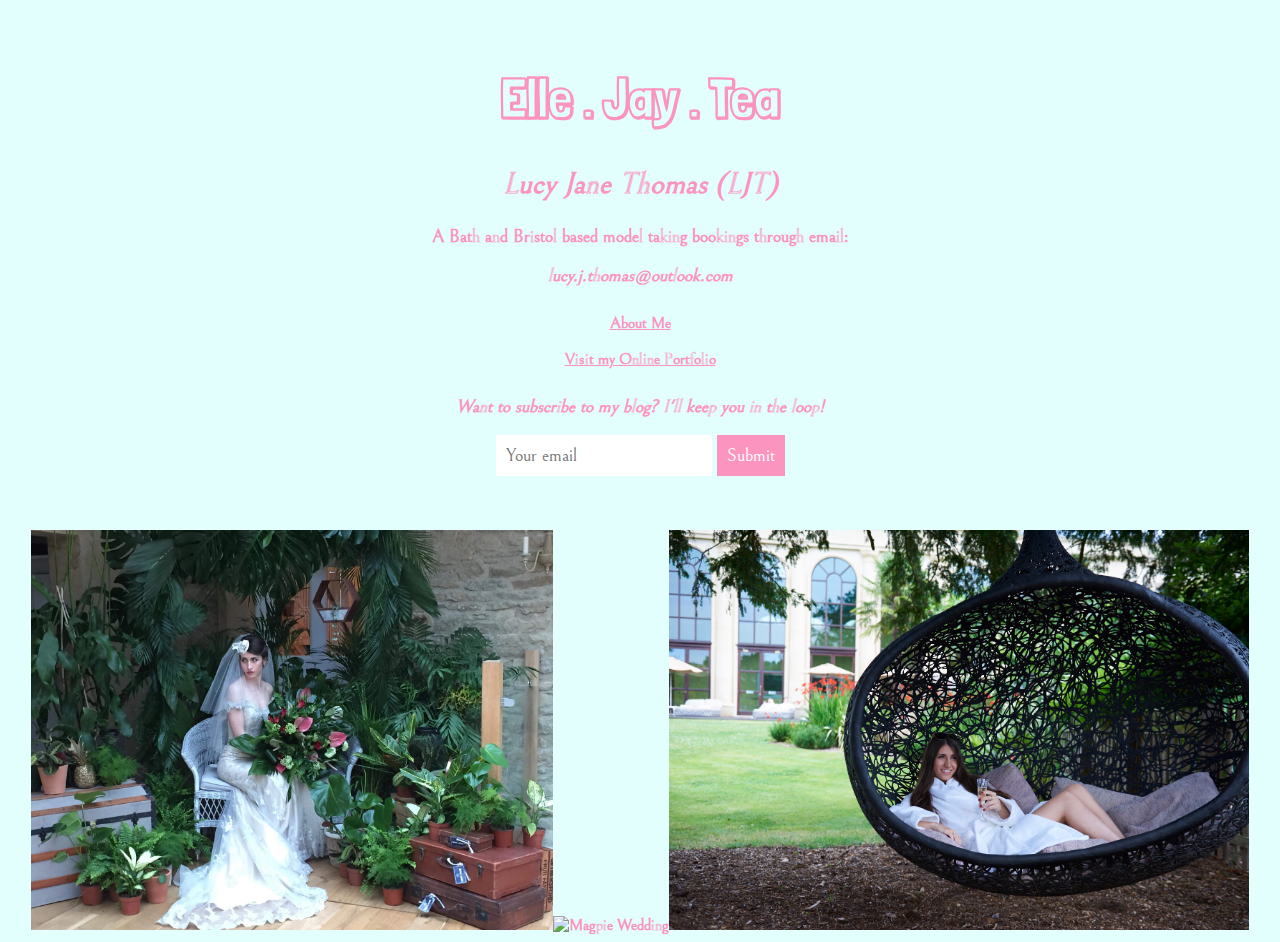
==== Index.html @ 8616f783 "first draft" ====
<!DOCTYPE html>
<html>

<head>
  <div>
    <title> Elle.Jay.Tea </title>
      <link rel="stylesheet" type="text/css" href="css/style.css">
      <link href="https://fonts.googleapis.com/css?family=Bellefair|Londrina+Shadow" rel="stylesheet" type="text/css" href="css/style.css">
  </div>
  <meta name="viewport" content="width=device-width, initial-scale=1">
</head>

<body>
  <h1> <strong> Elle . Jay . Tea <strong> </h1>
    <h2> <em>Lucy Jane Thomas (LJT) </em> </h2>
      <p> A <strong>Bath</strong> and Bristol based model taking bookings through email: </p>
      <p><em>lucy.j.thomas@outlook.com </em></p>

      <header>
          <ul>
            <li><a href="about.html">About Me</a></li>
            <br>
            <li>  <a href="http://instagram.com/elle.jay.tea"> Visit my Online Portfolio </a></li>
          </ul>
      </header>

      <p> <em>Want to subscribe to my blog? I'll keep you in the loop!</em></p>
      <p><input type="email" placeholder="Your email">
  <input type="submit"></p>
  <br>
  <br>

  <img src="Vintage.png" alt="Vintage Shoot" width="522" height="400"><img src="magpiewedding.png" alt="Magpie Wedding" width="262" height="400"><img src="stokeparkspa.png" alt="Stoke Park Spa" width="580" height="400">
</body>
</html>
---- css/style.css ----
h1 {
        color:#fc94c0;
        text-align: center;
        font-family: 'Londrina Shadow', cursive;
        font-size: 55px;
}
h2 { font-size: 30px;
}
body {
      font-family: 'Bellefair', serif;
      color:#fc94c0;
      text-align: center;
      background-color: #e2fffe

}
input {
      border: 0;
      padding: 10px;
      font-size: 18px;
      font-family: 'Bellefair', serif;
    }
    input[type="submit"] {
      background:#fc94c0;
      color: white;
    }
div {
          border: 0;
          padding: 10px;
          font-size: 18px;
          font-family: 'Bellefair', serif;
        }
p {font-size: 18px}
li {list-style-type: none}
ul {
  padding: 10px;
}
a {
  color:#fc94c0;
---- css/style.css ----
h1 {
        color:#fc94c0;
        text-align: center;
        font-family: 'Londrina Shadow', cursive;
        font-size: 55px;
}
h2 { font-size: 30px;
}
body {
      font-family: 'Bellefair', serif;
      color:#fc94c0;
      text-align: center;
      background-color: #e2fffe

}
input {
      border: 0;
      padding: 10px;
      font-size: 18px;
      font-family: 'Bellefair', serif;
    }
    input[type="submit"] {
      background:#fc94c0;
      color: white;
    }
div {
          border: 0;
          padding: 10px;
          font-size: 18px;
          font-family: 'Bellefair', serif;
        }
p {font-size: 18px}
li {list-style-type: none}
ul {
  padding: 10px;
}
a {
  color:#fc94c0;
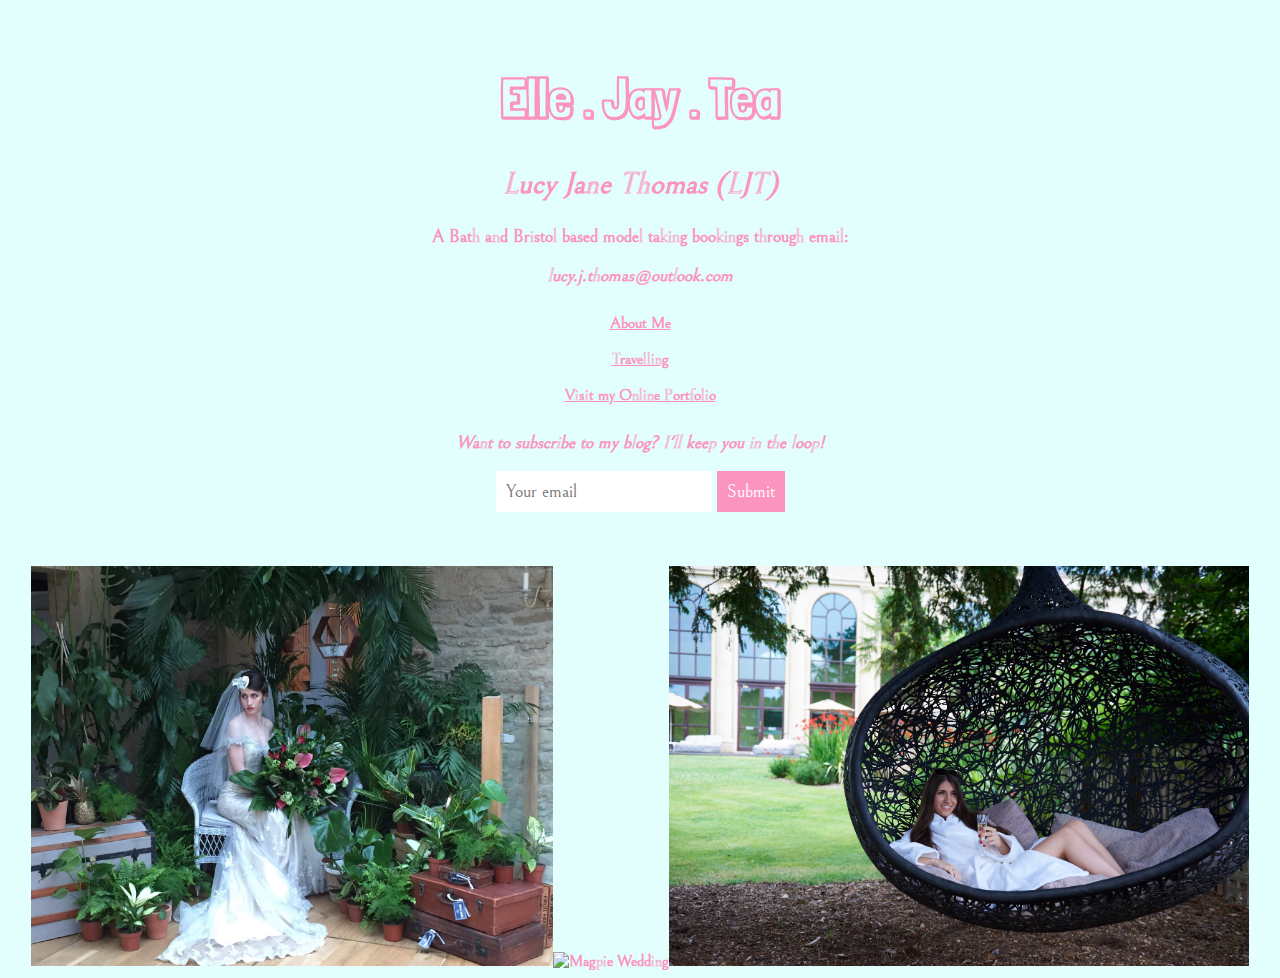
==== commit a262186c: "final edits" ====
--- a/Index.html
+++ b/Index.html
@@ -5,20 +5,23 @@
   <div>
     <title> Elle.Jay.Tea </title>
       <link rel="stylesheet" type="text/css" href="css/style.css">
+      <link href="https://afeld.github.io/emoji-css/emoji.css" rel="stylesheet">
       <link href="https://fonts.googleapis.com/css?family=Bellefair|Londrina+Shadow" rel="stylesheet" type="text/css" href="css/style.css">
   </div>
   <meta name="viewport" content="width=device-width, initial-scale=1">
 </head>
 
 <body>
-  <h1> <strong> Elle . Jay . Tea <strong> </h1>
+  <h1> <strong> <i class="em em-cherry_blossom"></i> Elle . Jay . Tea <strong> <i class="em em-cherry_blossom"></i> </h1>
     <h2> <em>Lucy Jane Thomas (LJT) </em> </h2>
       <p> A <strong>Bath</strong> and Bristol based model taking bookings through email: </p>
-      <p><em>lucy.j.thomas@outlook.com </em></p>
+      <p><em> <i class="em em-email"></i>lucy.j.thomas@outlook.com </em></p>
 
       <header>
           <ul>
             <li><a href="about.html">About Me</a></li>
+            <br>
+            <li><a href="travel.html">Travelling <i class="em em-airplane"></i> </a></li>
             <br>
             <li>  <a href="http://instagram.com/elle.jay.tea"> Visit my Online Portfolio </a></li>
           </ul>
